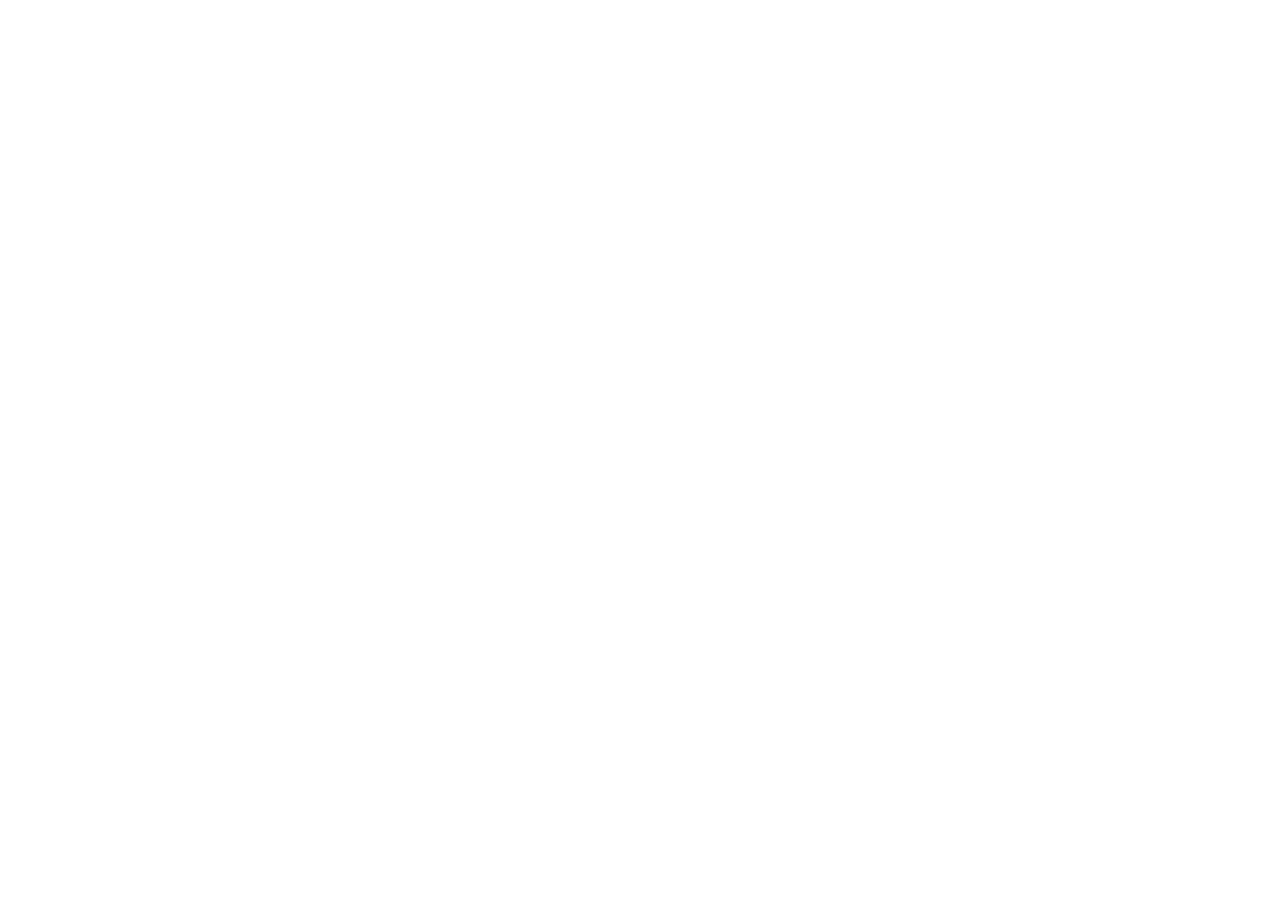
==== index.html @ 1903ab61 "Add files via upload" ====
<!DOCTYPE html>
<html lang="en">
<head>
    <meta charset="UTF-8">
    <meta name="viewport" content="width=device-width, initial-scale=1.0">
    <meta http-equiv="X-UA-Compatible" content="ie=edge">
    <title>Cult of Capital</title>
</head>
<body>
    
</body>
</html>
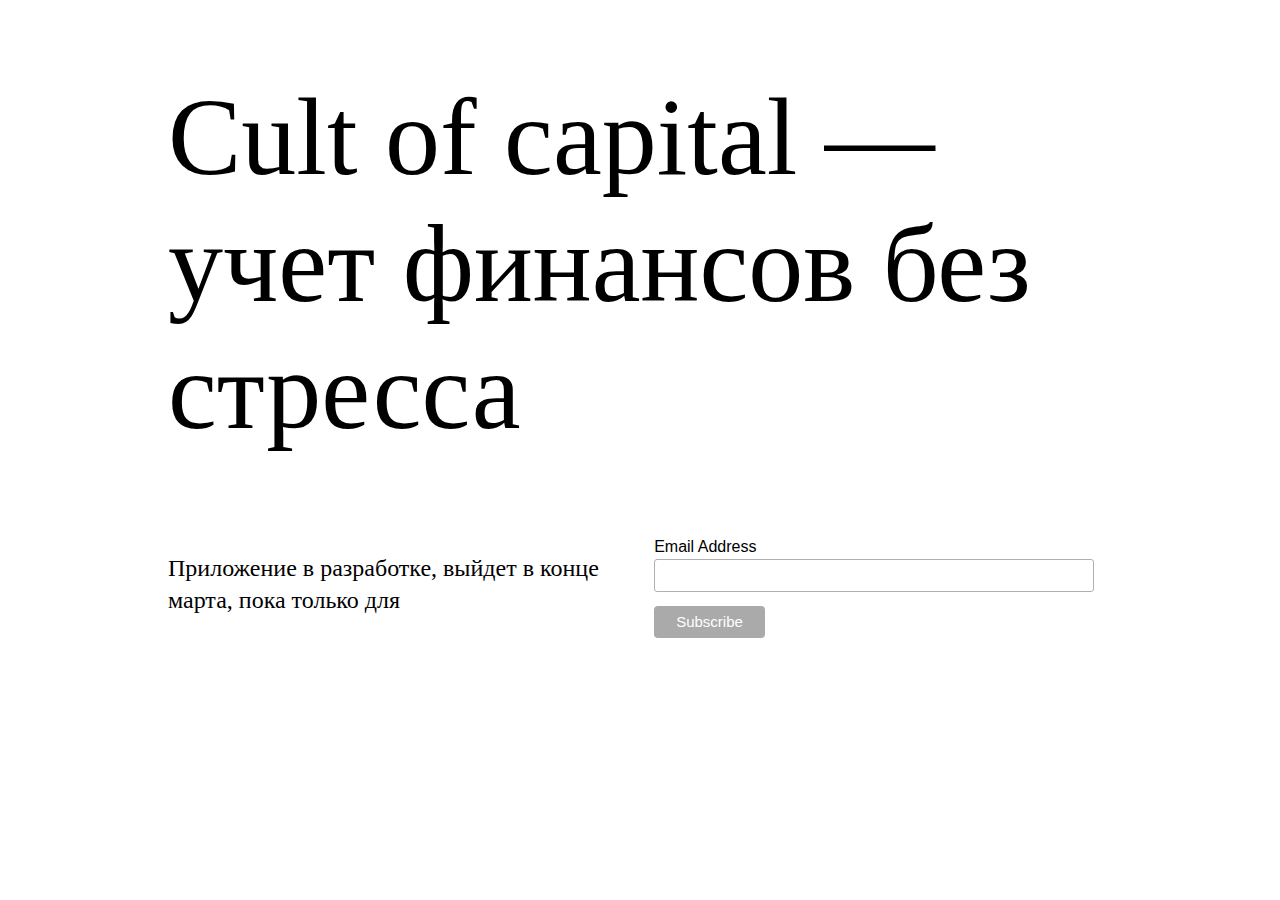
==== commit d7020910: "Add files via upload" ====
--- a/index.html
+++ b/index.html
@@ -1,12 +1,62 @@
 <!DOCTYPE html>
 <html lang="en">
+
 <head>
     <meta charset="UTF-8">
     <meta name="viewport" content="width=device-width, initial-scale=1.0">
     <meta http-equiv="X-UA-Compatible" content="ie=edge">
     <title>Cult of Capital</title>
+    <link rel="stylesheet" href="style.css">
 </head>
+
 <body>
-    
+    <div class="main-container"></div>
+    <div class="floor1">
+        <h1>Cult of capital — учет финансов без стресса</h1>
+    </div>
+    <div class="floor2">
+        <div class="subscription">
+            <div class="column1">
+                <p>Приложение в разработке, выйдет в конце марта, пока только для </p>
+            </div>
+            <div class="column2">
+                <!-- Begin Mailchimp Signup Form -->
+                <div id="mc_embed_signup">
+                    <form
+                        action="https://cultofcapital.us20.list-manage.com/subscribe/post?u=6a2fd727c67a32f6e194573ab&amp;id=bb003a6468"
+                        method="post" id="mc-embedded-subscribe-form" name="mc-embedded-subscribe-form" class="validate"
+                        target="_blank" novalidate>
+                        <div id="mc_embed_signup_scroll">
+                            <!-- <h2>Subscribe to our mailing list</h2>
+                            <div class="indicates-required"><span class="asterisk">*</span> indicates required</div> -->
+                            <div class="mc-field-group">
+                                <label for="mce-EMAIL">Email Address 
+                                    <!-- <span class="asterisk">*</span> -->
+                                </label>
+                                <input type="email" value="" name="EMAIL" class="required email" id="mce-EMAIL">
+                            </div>
+                            <div id="mce-responses" class="clear">
+                                <div class="response" id="mce-error-response" style="display:none"></div>
+                                <div class="response" id="mce-success-response" style="display:none"></div>
+                            </div>
+                            <!-- real people should not fill this in and expect good things - do not remove this or risk form bot signups-->
+                            <div style="position: absolute; left: -5000px;" aria-hidden="true"><input type="text"
+                                    name="b_6a2fd727c67a32f6e194573ab_bb003a6468" tabindex="-1" value=""></div>
+                            <div class="clear"><input type="submit" value="Subscribe" name="subscribe"
+                                    id="mc-embedded-subscribe" class="button"></div>
+                        </div>
+                    </form>
+                </div>
+                <script type='text/javascript'
+                    src='//s3.amazonaws.com/downloads.mailchimp.com/js/mc-validate.js'></script>
+                <script
+                    type='text/javascript'>(function ($) { window.fnames = new Array(); window.ftypes = new Array(); fnames[0] = 'EMAIL'; ftypes[0] = 'email'; }(jQuery)); var $mcj = jQuery.noConflict(true);</script>
+                <!--End mc_embed_signup-->
+            </div>
+        </div>
+    </div>
+    </div>
+
 </body>
+
 </html>--- a/style.css
+++ b/style.css
@@ -0,0 +1,294 @@
+* {
+    box-sizing: border-box;
+}
+
+@import url('https://rsms.me/inter/inter.css');
+html {
+    font-family: 'Inter', sans-serif;
+}
+
+@supports (font-variation-settings: normal) {
+    html {
+        font-family: 'Inter var', sans-serif;
+        height: 100%;
+        width: 100%;
+        max-width: 75%;
+        margin: auto;
+        padding-top: 20;
+    }
+}
+
+h1 {
+    font-family: Inter;
+    font-style: normal;
+    font-weight: normal;
+    font-size: 110px;
+    line-height: normal;
+    color: #000000;
+}
+
+p {
+    font-family: Inter;
+    font-style: normal;
+    font-weight: normal;
+    font-size: 24px;
+    line-height: 32px;
+}
+
+.subscription {
+    display: flex;
+    flex-direction: row;
+    justify-content: space-between;
+}
+
+.column1, .column2 {
+    min-width: 50%;
+}
+
+/* MailChimp Form Embed Code - Classic - 12/17/2015 v10.7 */
+
+#mc_embed_signup form {
+    display: block;
+    position: relative;
+    text-align: left;
+    padding: 10px 0 10px 3%
+}
+
+#mc_embed_signup h2 {
+    font-weight: bold;
+    padding: 0;
+    margin: 15px 0;
+    font-size: 1.4em;
+}
+
+#mc_embed_signup input {
+    border: 1px solid #ABB0B2;
+    -webkit-border-radius: 3px;
+    -moz-border-radius: 3px;
+    border-radius: 3px;
+}
+
+#mc_embed_signup input[type=checkbox] {
+    -webkit-appearance: checkbox;
+}
+
+#mc_embed_signup input[type=radio] {
+    -webkit-appearance: radio;
+}
+
+#mc_embed_signup input:focus {
+    border-color: #333;
+}
+
+#mc_embed_signup .button {
+    clear: both;
+    background-color: #aaa;
+    border: 0 none;
+    border-radius: 4px;
+    transition: all 0.23s ease-in-out 0s;
+    color: #FFFFFF;
+    cursor: pointer;
+    display: inline-block;
+    font-size: 15px;
+    font-weight: normal;
+    height: 32px;
+    line-height: 32px;
+    margin: 0 5px 10px 0;
+    padding: 0 22px;
+    text-align: center;
+    text-decoration: none;
+    vertical-align: top;
+    white-space: nowrap;
+    width: auto;
+}
+
+#mc_embed_signup .button:hover {
+    background-color: #777;
+}
+
+#mc_embed_signup .small-meta {
+    font-size: 11px;
+}
+
+#mc_embed_signup .nowrap {
+    white-space: nowrap;
+}
+
+#mc_embed_signup .mc-field-group {
+    clear: left;
+    position: relative;
+    width: 96%;
+    padding-bottom: 3%;
+    min-height: 50px;
+}
+
+#mc_embed_signup .size1of2 {
+    clear: none;
+    float: left;
+    display: inline-block;
+    width: 46%;
+    margin-right: 4%;
+}
+
+* html #mc_embed_signup .size1of2 {
+    margin-right: 2%;
+    /* Fix for IE6 double margins. */
+}
+
+#mc_embed_signup .mc-field-group label {
+    display: block;
+    margin-bottom: 3px;
+}
+
+#mc_embed_signup .mc-field-group input {
+    display: block;
+    width: 100%;
+    padding: 8px 0;
+    text-indent: 2%;
+}
+
+#mc_embed_signup .mc-field-group select {
+    display: inline-block;
+    width: 99%;
+    padding: 5px 0;
+    margin-bottom: 2px;
+}
+
+#mc_embed_signup .datefield, #mc_embed_signup .phonefield-us {
+    padding: 5px 0;
+}
+
+#mc_embed_signup .datefield input, #mc_embed_signup .phonefield-us input {
+    display: inline;
+    width: 60px;
+    margin: 0 2px;
+    letter-spacing: 1px;
+    text-align: center;
+    padding: 5px 0 2px 0;
+}
+
+#mc_embed_signup .phonefield-us .phonearea input, #mc_embed_signup .phonefield-us .phonedetail1 input {
+    width: 40px;
+}
+
+#mc_embed_signup .datefield .monthfield input, #mc_embed_signup .datefield .dayfield input {
+    width: 30px;
+}
+
+#mc_embed_signup .datefield label, #mc_embed_signup .phonefield-us label {
+    display: none;
+}
+
+#mc_embed_signup .indicates-required {
+    text-align: right;
+    font-size: 11px;
+    margin-right: 4%;
+}
+
+#mc_embed_signup .asterisk {
+    color: #e85c41;
+    font-size: 150%;
+    font-weight: normal;
+    position: relative;
+    top: 5px;
+}
+
+#mc_embed_signup .clear {
+    clear: both;
+}
+
+#mc_embed_signup .mc-field-group.input-group ul {
+    margin: 0;
+    padding: 5px 0;
+    list-style: none;
+}
+
+#mc_embed_signup .mc-field-group.input-group ul li {
+    display: block;
+    padding: 3px 0;
+    margin: 0;
+}
+
+#mc_embed_signup .mc-field-group.input-group label {
+    display: inline;
+}
+
+#mc_embed_signup .mc-field-group.input-group input {
+    display: inline;
+    width: auto;
+    border: none;
+}
+
+#mc_embed_signup div#mce-responses {
+    float: left;
+    top: -1.4em;
+    padding: 0em .5em 0em .5em;
+    overflow: hidden;
+    width: 90%;
+    margin: 0 5%;
+    clear: both;
+}
+
+#mc_embed_signup div.response {
+    margin: 1em 0;
+    padding: 1em .5em .5em 0;
+    font-weight: bold;
+    float: left;
+    top: -1.5em;
+    z-index: 1;
+    width: 80%;
+}
+
+#mc_embed_signup #mce-error-response {
+    display: none;
+}
+
+#mc_embed_signup #mce-success-response {
+    color: #529214;
+    display: none;
+}
+
+#mc_embed_signup label.error {
+    display: block;
+    float: none;
+    width: auto;
+    margin-left: 1.05em;
+    text-align: left;
+    padding: .5em 0;
+}
+
+#mc-embedded-subscribe {
+    clear: both;
+    width: auto;
+    display: block;
+    margin: 1em 0 1em 5%;
+}
+
+#mc_embed_signup #num-subscribers {
+    font-size: 1.1em;
+}
+
+#mc_embed_signup #num-subscribers span {
+    padding: .5em;
+    border: 1px solid #ccc;
+    margin-right: .5em;
+    font-weight: bold;
+}
+
+#mc_embed_signup #mc-embedded-subscribe-form div.mce_inline_error {
+    display: inline-block;
+    margin: 2px 0 1em 0;
+    padding: 5px 10px;
+    background-color: rgba(255, 255, 255, 0.85);
+    -webkit-border-radius: 3px;
+    -moz-border-radius: 3px;
+    border-radius: 3px;
+    font-size: 14px;
+    font-weight: normal;
+    z-index: 1;
+    color: #e85c41;
+}
+
+#mc_embed_signup #mc-embedded-subscribe-form input.mce_inline_error {
+    border: 2px solid #e85c41;
+}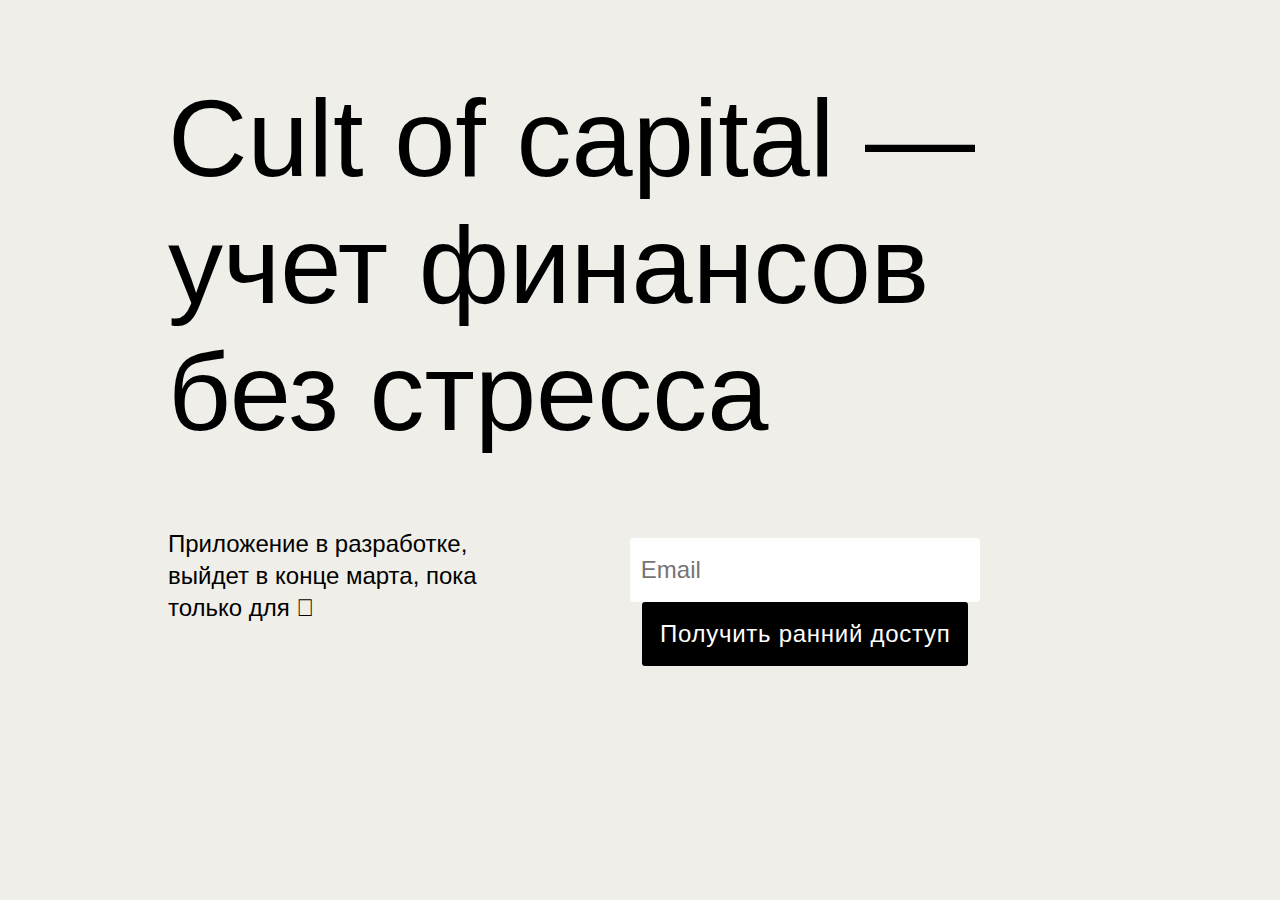
==== commit 06c80370: "Add files via upload" ====
--- a/index.html
+++ b/index.html
@@ -17,7 +17,7 @@
     <div class="floor2">
         <div class="subscription">
             <div class="column1">
-                <p>Приложение в разработке, выйдет в конце марта, пока только для </p>
+                <p>Приложение в разработке, выйдет в конце марта, пока только для </p>
             </div>
             <div class="column2">
                 <!-- Begin Mailchimp Signup Form -->
@@ -27,30 +27,18 @@
                         method="post" id="mc-embedded-subscribe-form" name="mc-embedded-subscribe-form" class="validate"
                         target="_blank" novalidate>
                         <div id="mc_embed_signup_scroll">
-                            <!-- <h2>Subscribe to our mailing list</h2>
-                            <div class="indicates-required"><span class="asterisk">*</span> indicates required</div> -->
-                            <div class="mc-field-group">
-                                <label for="mce-EMAIL">Email Address 
-                                    <!-- <span class="asterisk">*</span> -->
-                                </label>
-                                <input type="email" value="" name="EMAIL" class="required email" id="mce-EMAIL">
-                            </div>
-                            <div id="mce-responses" class="clear">
-                                <div class="response" id="mce-error-response" style="display:none"></div>
-                                <div class="response" id="mce-success-response" style="display:none"></div>
-                            </div>
+                            <!-- <label for="mce-EMAIL">Subscribe to our mailing list</label> -->
+                            <input type="email" value="" name="EMAIL" class="email" id="mce-EMAIL"
+                                placeholder="Email" required>
                             <!-- real people should not fill this in and expect good things - do not remove this or risk form bot signups-->
                             <div style="position: absolute; left: -5000px;" aria-hidden="true"><input type="text"
                                     name="b_6a2fd727c67a32f6e194573ab_bb003a6468" tabindex="-1" value=""></div>
-                            <div class="clear"><input type="submit" value="Subscribe" name="subscribe"
+                            <div class="clear"><input type="submit" value="Получить ранний доступ" name="subscribe"
                                     id="mc-embedded-subscribe" class="button"></div>
                         </div>
                     </form>
                 </div>
-                <script type='text/javascript'
-                    src='//s3.amazonaws.com/downloads.mailchimp.com/js/mc-validate.js'></script>
-                <script
-                    type='text/javascript'>(function ($) { window.fnames = new Array(); window.ftypes = new Array(); fnames[0] = 'EMAIL'; ftypes[0] = 'email'; }(jQuery)); var $mcj = jQuery.noConflict(true);</script>
+
                 <!--End mc_embed_signup-->
             </div>
         </div>
--- a/style.css
+++ b/style.css
@@ -18,9 +18,13 @@
     }
 }
 
+body {
+    background: #F0EEE8;
+}
+
 h1 {
-    font-family: Inter;
     font-style: normal;
+    font-family: 'Inter', sans-serif;
     font-weight: normal;
     font-size: 110px;
     line-height: normal;
@@ -28,7 +32,8 @@
 }
 
 p {
-    font-family: Inter;
+    margin: 0;
+    font-family: 'Inter', sans-serif;
     font-style: normal;
     font-weight: normal;
     font-size: 24px;
@@ -39,184 +44,85 @@
     display: flex;
     flex-direction: row;
     justify-content: space-between;
+    flex-wrap: wrap;
 }
 
-.column1, .column2 {
-    min-width: 50%;
+.column1 {
+    width: 35%;
+    min-width: 300px;
 }
 
-/* MailChimp Form Embed Code - Classic - 12/17/2015 v10.7 */
+.column2 {
+    width: 65%;
+    min-width: 300px;
+}
+
+/* MailChimp Form Embed Code - Horizontal Super Slim - 12/16/2015 v10.7
+Adapted from: http://blog.heyimcat.com/universal-signup-form/ */
 
 #mc_embed_signup form {
-    display: block;
-    position: relative;
-    text-align: left;
-    padding: 10px 0 10px 3%
+    text-align: center;
+    padding: 10px 0 10px 0;
 }
 
-#mc_embed_signup h2 {
-    font-weight: bold;
-    padding: 0;
-    margin: 15px 0;
-    font-size: 1.4em;
+.mc-field-group {
+    display: inline-block;
 }
 
-#mc_embed_signup input {
-    border: 1px solid #ABB0B2;
+/* positions input field horizontally */
+
+#mc_embed_signup input.email {
+    font-family: 'Inter', sans-serif;
+    font-size: 24px;
+    border: 1px solid white;
     -webkit-border-radius: 3px;
     -moz-border-radius: 3px;
     border-radius: 3px;
+    color: #343434;
+    background-color: #fff;
+    box-sizing: border-box;
+    height: 64px;
+    padding: 0px 0.4em;
+    display: inline-block;
+    margin: 0;
+    width: 350px;
+    vertical-align: top;
 }
 
-#mc_embed_signup input[type=checkbox] {
-    -webkit-appearance: checkbox;
+#mc_embed_signup label {
+    display: block;
+    font-size: 16px;
+    padding-bottom: 10px;
+    font-weight: bold;
 }
 
-#mc_embed_signup input[type=radio] {
-    -webkit-appearance: radio;
+#mc_embed_signup .clear {
+    display: inline-block;
 }
 
-#mc_embed_signup input:focus {
-    border-color: #333;
-}
+/* positions button horizontally in line with input */
 
 #mc_embed_signup .button {
-    clear: both;
-    background-color: #aaa;
-    border: 0 none;
-    border-radius: 4px;
+    font-size: 24px;
+    border: none;
+    -webkit-border-radius: 3px;
+    -moz-border-radius: 3px;
+    border-radius: 3px;
+    letter-spacing: .03em;
+    color: #fff;
+    background-color: #000000;
+    box-sizing: border-box;
+    height: 64px;
+    line-height: 32px;
+    padding: 0 18px;
+    display: inline-block;
+    margin: 0;
     transition: all 0.23s ease-in-out 0s;
-    color: #FFFFFF;
-    cursor: pointer;
-    display: inline-block;
-    font-size: 15px;
-    font-weight: normal;
-    height: 32px;
-    line-height: 32px;
-    margin: 0 5px 10px 0;
-    padding: 0 22px;
-    text-align: center;
-    text-decoration: none;
-    vertical-align: top;
-    white-space: nowrap;
-    width: auto;
 }
 
 #mc_embed_signup .button:hover {
     background-color: #777;
-}
-
-#mc_embed_signup .small-meta {
-    font-size: 11px;
-}
-
-#mc_embed_signup .nowrap {
-    white-space: nowrap;
-}
-
-#mc_embed_signup .mc-field-group {
-    clear: left;
-    position: relative;
-    width: 96%;
-    padding-bottom: 3%;
-    min-height: 50px;
-}
-
-#mc_embed_signup .size1of2 {
-    clear: none;
-    float: left;
-    display: inline-block;
-    width: 46%;
-    margin-right: 4%;
-}
-
-* html #mc_embed_signup .size1of2 {
-    margin-right: 2%;
-    /* Fix for IE6 double margins. */
-}
-
-#mc_embed_signup .mc-field-group label {
-    display: block;
-    margin-bottom: 3px;
-}
-
-#mc_embed_signup .mc-field-group input {
-    display: block;
-    width: 100%;
-    padding: 8px 0;
-    text-indent: 2%;
-}
-
-#mc_embed_signup .mc-field-group select {
-    display: inline-block;
-    width: 99%;
-    padding: 5px 0;
-    margin-bottom: 2px;
-}
-
-#mc_embed_signup .datefield, #mc_embed_signup .phonefield-us {
-    padding: 5px 0;
-}
-
-#mc_embed_signup .datefield input, #mc_embed_signup .phonefield-us input {
-    display: inline;
-    width: 60px;
-    margin: 0 2px;
-    letter-spacing: 1px;
-    text-align: center;
-    padding: 5px 0 2px 0;
-}
-
-#mc_embed_signup .phonefield-us .phonearea input, #mc_embed_signup .phonefield-us .phonedetail1 input {
-    width: 40px;
-}
-
-#mc_embed_signup .datefield .monthfield input, #mc_embed_signup .datefield .dayfield input {
-    width: 30px;
-}
-
-#mc_embed_signup .datefield label, #mc_embed_signup .phonefield-us label {
-    display: none;
-}
-
-#mc_embed_signup .indicates-required {
-    text-align: right;
-    font-size: 11px;
-    margin-right: 4%;
-}
-
-#mc_embed_signup .asterisk {
-    color: #e85c41;
-    font-size: 150%;
-    font-weight: normal;
-    position: relative;
-    top: 5px;
-}
-
-#mc_embed_signup .clear {
-    clear: both;
-}
-
-#mc_embed_signup .mc-field-group.input-group ul {
-    margin: 0;
-    padding: 5px 0;
-    list-style: none;
-}
-
-#mc_embed_signup .mc-field-group.input-group ul li {
-    display: block;
-    padding: 3px 0;
-    margin: 0;
-}
-
-#mc_embed_signup .mc-field-group.input-group label {
-    display: inline;
-}
-
-#mc_embed_signup .mc-field-group.input-group input {
-    display: inline;
-    width: auto;
-    border: none;
+    cursor: pointer;
 }
 
 #mc_embed_signup div#mce-responses {
@@ -257,38 +163,17 @@
     padding: .5em 0;
 }
 
-#mc-embedded-subscribe {
-    clear: both;
-    width: auto;
-    display: block;
-    margin: 1em 0 1em 5%;
-}
-
-#mc_embed_signup #num-subscribers {
-    font-size: 1.1em;
-}
-
-#mc_embed_signup #num-subscribers span {
-    padding: .5em;
-    border: 1px solid #ccc;
-    margin-right: .5em;
-    font-weight: bold;
-}
-
-#mc_embed_signup #mc-embedded-subscribe-form div.mce_inline_error {
-    display: inline-block;
-    margin: 2px 0 1em 0;
-    padding: 5px 10px;
-    background-color: rgba(255, 255, 255, 0.85);
-    -webkit-border-radius: 3px;
-    -moz-border-radius: 3px;
-    border-radius: 3px;
-    font-size: 14px;
-    font-weight: normal;
-    z-index: 1;
-    color: #e85c41;
-}
-
-#mc_embed_signup #mc-embedded-subscribe-form input.mce_inline_error {
-    border: 2px solid #e85c41;
+@media (max-width: 768px) {
+    #mc_embed_signup input.email {
+        width: 100%;
+        margin-bottom: 5px;
+    }
+    #mc_embed_signup .clear {
+        display: block;
+        width: 100%
+    }
+    #mc_embed_signup .button {
+        width: 100%;
+        margin: 0;
+    }
 }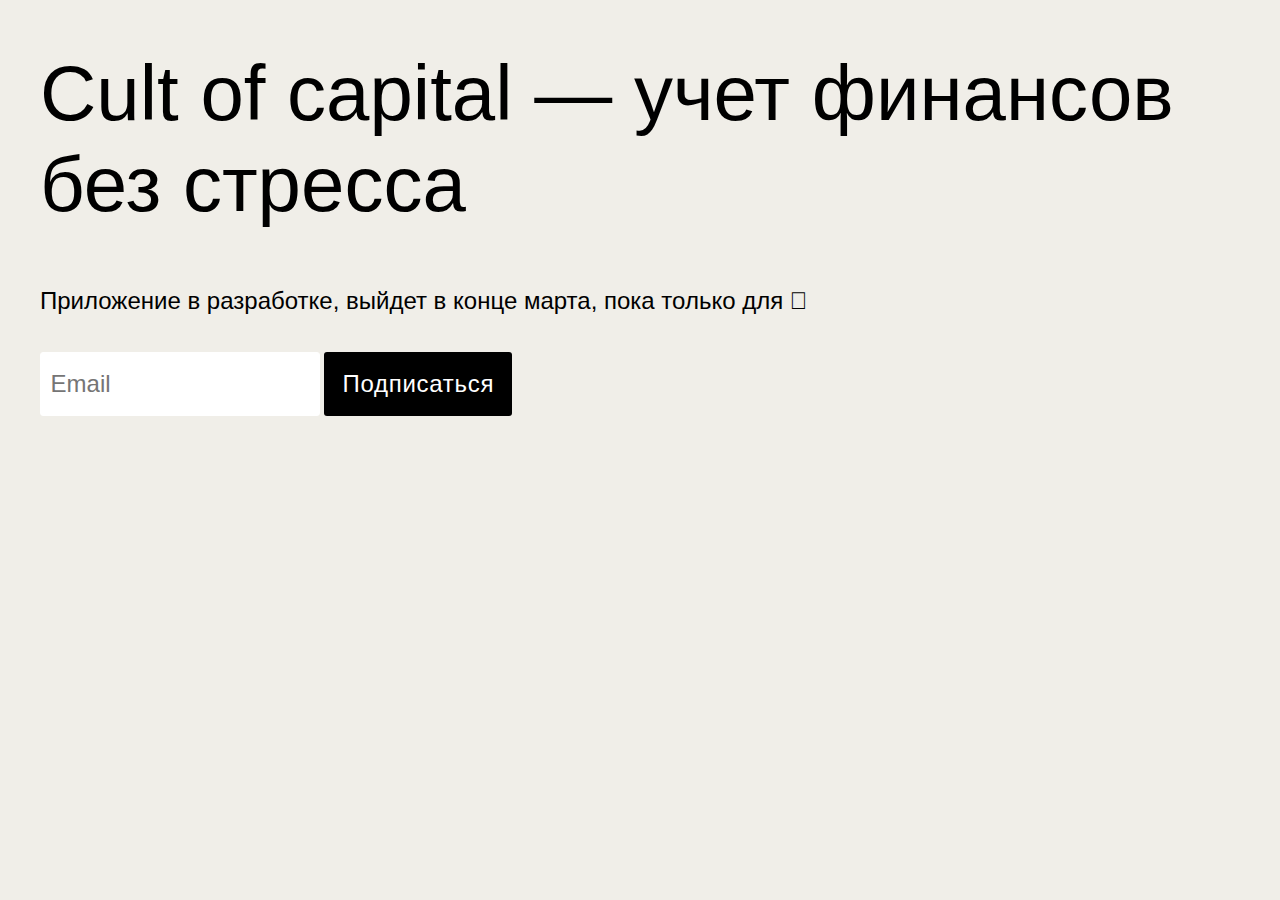
==== commit 8d9a4c31: "Add files via upload" ====
--- a/index.html
+++ b/index.html
@@ -7,19 +7,21 @@
     <meta http-equiv="X-UA-Compatible" content="ie=edge">
     <title>Cult of Capital</title>
     <link rel="stylesheet" href="style.css">
+    <link rel="shortcut icon" type="image/png" href="img/favicon.png" href="">
 </head>
 
 <body>
-    <div class="main-container"></div>
-    <div class="floor1">
-        <h1>Cult of capital — учет финансов без стресса</h1>
-    </div>
-    <div class="floor2">
-        <div class="subscription">
-            <div class="column1">
-                <p>Приложение в разработке, выйдет в конце марта, пока только для </p>
+    <div class="main-container">
+        <div class="row">
+            <div class="col-1">
+                <h1>Cult of capital — учет финансов без стресса</h1>
             </div>
-            <div class="column2">
+        </div>
+        <div class="row">
+            <div class="col-1">
+                <p class="small">Приложение в разработке, выйдет в конце марта, пока только для </p>
+            </div>
+            <div class="col-1">
                 <!-- Begin Mailchimp Signup Form -->
                 <div id="mc_embed_signup">
                     <form
@@ -28,12 +30,12 @@
                         target="_blank" novalidate>
                         <div id="mc_embed_signup_scroll">
                             <!-- <label for="mce-EMAIL">Subscribe to our mailing list</label> -->
-                            <input type="email" value="" name="EMAIL" class="email" id="mce-EMAIL"
-                                placeholder="Email" required>
+                            <input type="email" value="" name="EMAIL" class="email" id="mce-EMAIL" placeholder="Email"
+                                required>
                             <!-- real people should not fill this in and expect good things - do not remove this or risk form bot signups-->
                             <div style="position: absolute; left: -5000px;" aria-hidden="true"><input type="text"
                                     name="b_6a2fd727c67a32f6e194573ab_bb003a6468" tabindex="-1" value=""></div>
-                            <div class="clear"><input type="submit" value="Получить ранний доступ" name="subscribe"
+                            <div class="clear"><input type="submit" value="Подписаться" name="subscribe"
                                     id="mc-embedded-subscribe" class="button"></div>
                         </div>
                     </form>
@@ -41,8 +43,10 @@
 
                 <!--End mc_embed_signup-->
             </div>
+
+
+
         </div>
-    </div>
     </div>
 
 </body>
--- a/style.css
+++ b/style.css
@@ -14,7 +14,7 @@
         width: 100%;
         max-width: 75%;
         margin: auto;
-        padding-top: 20;
+        padding-top: 20px;
     }
 }
 
@@ -27,35 +27,69 @@
     font-family: 'Inter', sans-serif;
     font-weight: normal;
     font-size: 110px;
-    line-height: normal;
     color: #000000;
-}
-
-p {
+    margin: 0;
+    margin-bottom: 120px;
+}
+
+p.small {
     margin: 0;
     font-family: 'Inter', sans-serif;
     font-style: normal;
     font-weight: normal;
     font-size: 24px;
     line-height: 32px;
-}
-
-.subscription {
+    padding-top: 5px;
+    max-width: 80%;
+}
+
+.row {
     display: flex;
-    flex-direction: row;
-    justify-content: space-between;
-    flex-wrap: wrap;
-}
-
-.column1 {
-    width: 35%;
-    min-width: 300px;
-}
-
-.column2 {
-    width: 65%;
-    min-width: 300px;
-}
+    margin: 0;
+}
+
+.row .col-1 {
+    flex: 1;
+    padding-right: 25px;
+}
+@media (max-width: 1280px) {
+    .row {
+        display: block;
+    }
+    .col-1 {
+        width: 100%;
+        padding-top: 25px;
+    }
+    h1 {
+        font-size: 78px;
+        margin-bottom: 25px;
+    }
+    html {
+        max-width: 95%;
+        padding-top: 15px;
+    }
+}
+
+@media (max-width: 420px) {
+    .row {
+        display: block;
+    }
+    .col-1 {
+        width: 100%;
+        padding-top: 25px;
+    }
+    h1 {
+        font-size: 34px;
+        margin-bottom: 25px;
+    }   
+    html {
+        max-width: 95%;
+        padding-top: 15px;
+    }
+ 
+}
+
+
 
 /* MailChimp Form Embed Code - Horizontal Super Slim - 12/16/2015 v10.7
 Adapted from: http://blog.heyimcat.com/universal-signup-form/ */
@@ -63,6 +97,7 @@
 #mc_embed_signup form {
     text-align: center;
     padding: 10px 0 10px 0;
+    float: left;
 }
 
 .mc-field-group {
@@ -85,7 +120,7 @@
     padding: 0px 0.4em;
     display: inline-block;
     margin: 0;
-    width: 350px;
+    width: 280px;
     vertical-align: top;
 }
 
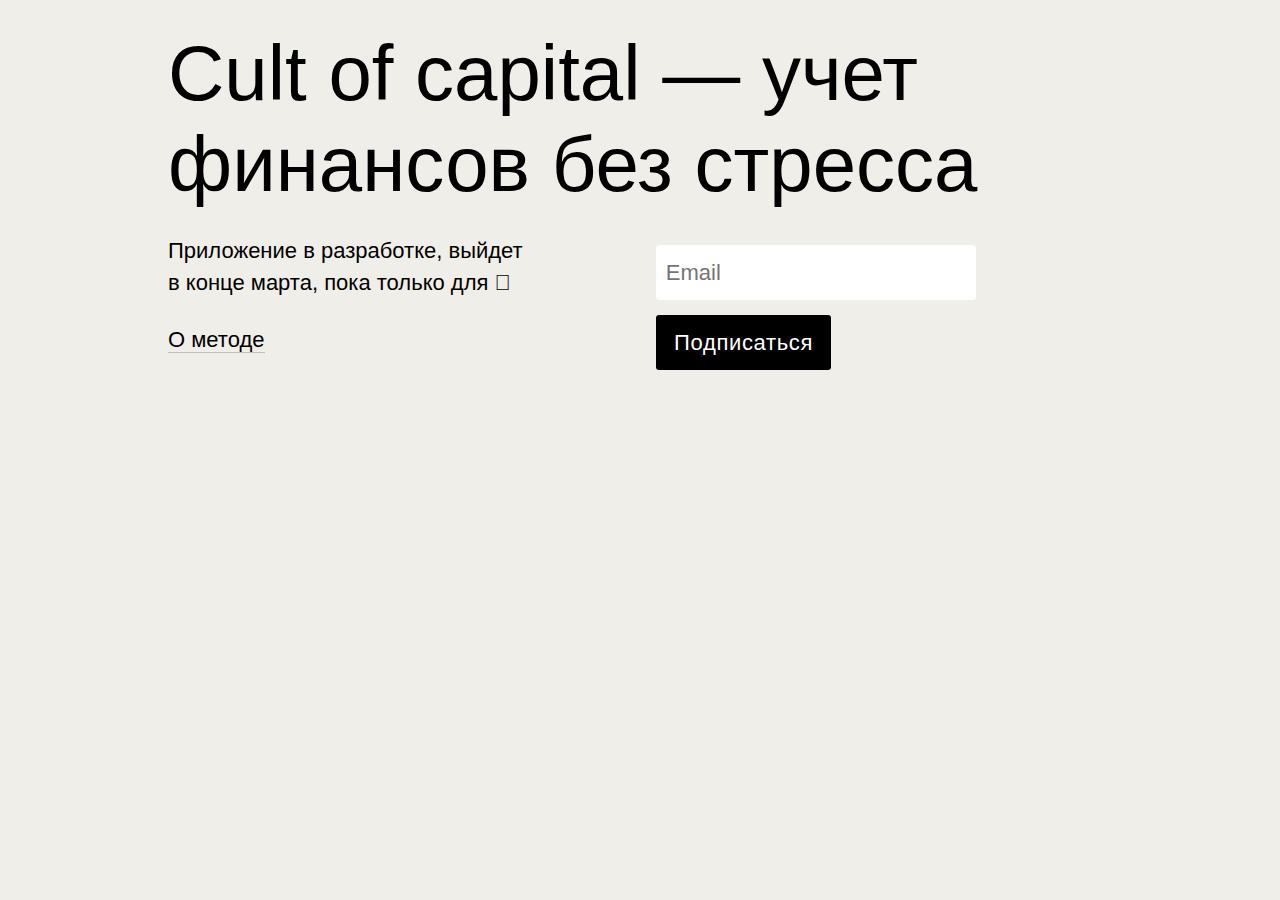
==== commit c1d9aed7: "Add files via upload" ====
--- a/index.html
+++ b/index.html
@@ -6,47 +6,54 @@
     <meta name="viewport" content="width=device-width, initial-scale=1.0">
     <meta http-equiv="X-UA-Compatible" content="ie=edge">
     <title>Cult of Capital</title>
-    <link rel="stylesheet" href="style.css">
+    <link rel="stylesheet" href="css/style.css">
+    <link rel="stylesheet" href="css/flexboxgrid.min.css" type="text/css">
     <link rel="shortcut icon" type="image/png" href="img/favicon.png" href="">
+
 </head>
 
 <body>
     <div class="main-container">
         <div class="row">
-            <div class="col-1">
-                <h1>Cult of capital — учет финансов без стресса</h1>
+            <div class="col-md-12 col-lg-12">
+                <div class="title-box">
+                    <h1>Cult of capital — учет финансов без стресса</h1>
+                </div>
             </div>
         </div>
         <div class="row">
-            <div class="col-1">
-                <p class="small">Приложение в разработке, выйдет в конце марта, пока только для </p>
+            <div class="col-md-6 col-lg-6">
+                <div class="paragraph-promo">
+                    <p class="small">Приложение в разработке, выйдет в конце марта, пока только для </p>
+                    <a href="/article.html">О методе</a>
+                </div>
             </div>
-            <div class="col-1">
-                <!-- Begin Mailchimp Signup Form -->
-                <div id="mc_embed_signup">
-                    <form
-                        action="https://cultofcapital.us20.list-manage.com/subscribe/post?u=6a2fd727c67a32f6e194573ab&amp;id=bb003a6468"
-                        method="post" id="mc-embedded-subscribe-form" name="mc-embedded-subscribe-form" class="validate"
-                        target="_blank" novalidate>
-                        <div id="mc_embed_signup_scroll">
-                            <!-- <label for="mce-EMAIL">Subscribe to our mailing list</label> -->
-                            <input type="email" value="" name="EMAIL" class="email" id="mce-EMAIL" placeholder="Email"
-                                required>
-                            <!-- real people should not fill this in and expect good things - do not remove this or risk form bot signups-->
-                            <div style="position: absolute; left: -5000px;" aria-hidden="true"><input type="text"
-                                    name="b_6a2fd727c67a32f6e194573ab_bb003a6468" tabindex="-1" value=""></div>
-                            <div class="clear"><input type="submit" value="Подписаться" name="subscribe"
-                                    id="mc-embedded-subscribe" class="button"></div>
-                        </div>
-                    </form>
+            <div class="col-md-6 col-lg-6">
+                <div class="subscription-form">
+                    <!-- Begin Mailchimp Signup Form -->
+                    <div id="mc_embed_signup">
+                        <form
+                            action="https://cultofcapital.us20.list-manage.com/subscribe/post?u=6a2fd727c67a32f6e194573ab&amp;id=bb003a6468"
+                            method="post" id="mc-embedded-subscribe-form" name="mc-embedded-subscribe-form"
+                            class="validate" target="_blank" novalidate>
+                            <div id="mc_embed_signup_scroll">
+                                <!-- <label for="mce-EMAIL">Subscribe to our mailing list</label> -->
+                                <input type="email" value="" name="EMAIL" class="email" id="mce-EMAIL"
+                                    placeholder="Email" required>
+                                <!-- real people should not fill this in and expect good things - do not remove this or risk form bot signups-->
+                                <div style="position: absolute; left: -5000px;" aria-hidden="true"><input type="text"
+                                        name="b_6a2fd727c67a32f6e194573ab_bb003a6468" tabindex="-1" value=""></div>
+                                <div class="clear"><input type="submit" value="Подписаться" name="subscribe"
+                                        id="mc-embedded-subscribe" class="button"></div>
+                            </div>
+                        </form>
+                    </div>
+
+                    <!--End mc_embed_signup-->
                 </div>
+            </div>
+        </div>
 
-                <!--End mc_embed_signup-->
-            </div>
-
-
-
-        </div>
     </div>
 
 </body>
--- a/css/style.css
+++ b/css/style.css
@@ -0,0 +1,257 @@
+* {
+    box-sizing: border-box;
+}
+
+@import url('https://rsms.me/inter/inter.css');
+html {
+    font-family: 'Inter', sans-serif;
+}
+
+@supports (font-variation-settings: normal) {
+    html {
+        font-family: 'Inter var', sans-serif;
+        height: 100%;
+        width: 100%;
+        max-width: 75%;
+        margin: auto;
+        padding-top: 20px;
+    }
+}
+
+body {
+    background: #F0EEE8;
+}
+
+h1 {
+    font-style: normal;
+    font-family: 'Inter', sans-serif;
+    font-weight: normal;
+    font-size: 110px;
+    color: #000000;
+    margin: 0;
+    margin-bottom: 80px;
+}
+
+h2 {
+    font-style: normal;
+    font-family: 'Inter', sans-serif;
+    font-weight: normal;
+    font-size: 70px;
+    color: #000000;
+    margin: 0;
+    margin-bottom: 80px;
+}
+
+p.small {
+    font-family: 'Inter', sans-serif;
+    font-style: normal;
+    font-weight: normal;
+    font-size: 22px;
+    line-height: 32px;
+    max-width: 80%;
+    margin-bottom: 25px;
+    margin-top: 0px;
+}
+
+.factoid {
+    margin: 0;
+    font-family: 'Inter', sans-serif;
+    font-style: normal;
+    font-weight: normal;
+    font-size: 28px;
+    line-height: 32px;
+    max-width: 80%;
+    margin-bottom: 25px;
+
+}
+
+a {
+    font-family: 'Inter', sans-serif;
+    font-style: normal;
+    font-weight: normal;
+    font-size: 22px;
+    line-height: 32px;
+    padding-top: 5px;
+    max-width: 80%;
+    color: #000000;
+    text-decoration: none;
+    border-bottom-width: 1px;
+    border-bottom-style: solid;
+    border-bottom-color: rgb(1, 1, 1, 0.2);
+}
+
+a:hover {
+    font-family: 'Inter', sans-serif;
+    font-style: normal;
+    font-weight: normal;
+    font-size: 22px;
+    line-height: 32px;
+    padding-top: 5px;
+    max-width: 80%;
+    color: #000000;
+    text-decoration: none;
+    border-bottom-width: 1px;
+    border-bottom-style: solid;
+    border-bottom-color: rgb(1, 1, 1, 0.4)
+}
+
+.paragraph-promo {
+    margin-bottom: 25px;
+}
+
+.icons {
+    text-decoration: none;
+    border-bottom-width: 0px;
+}
+
+.icons:hover {
+    opacity: 0.5;
+    border-bottom-width: 0px;
+}
+
+.article-background {
+    background: #ffffff;
+    padding-top: 80px;
+}
+
+.subscription-section {
+    margin-top: 25px;
+}
+
+@media (max-width: 1280px) {
+    h1 {
+        font-size: 78px;
+        margin-bottom: 25px;
+    }
+}
+
+@media (max-width: 420px) {
+    h1 {
+        font-size: 34px;
+        margin-bottom: 25px;
+    }
+}
+
+/* MailChimp Form Embed Code - Horizontal Super Slim - 12/16/2015 v10.7
+Adapted from: http://blog.heyimcat.com/universal-signup-form/ */
+
+#mc_embed_signup form {
+    /* text-align: center; */
+    padding: 10px 0 10px 0;
+    float: left;
+}
+
+.mc-field-group {
+    display: inline-block;
+}
+
+/* positions input field horizontally */
+
+#mc_embed_signup input.email {
+    font-family: 'Inter', sans-serif;
+    font-size: 22px;
+    border: 1px solid white;
+    -webkit-border-radius: 3px;
+    -moz-border-radius: 3px;
+    border-radius: 3px;
+    color: #343434;
+    background-color: #fff;
+    box-sizing: border-box;
+    height: 55px;
+    padding: 0px 0.4em;
+    display: inline-block;
+    margin: 0;
+    margin-bottom: 15px;
+    width: 320px;
+    vertical-align: top;
+    margin-right: 20px;
+}
+
+#mc_embed_signup label {
+    display: block;
+    font-size: 22px;
+    padding-bottom: 10px;
+    font-weight: bold;
+}
+
+#mc_embed_signup .clear {
+    display: inline-block;
+}
+
+/* positions button horizontally in line with input */
+
+#mc_embed_signup .button {
+    font-size: 22px;
+    border: none;
+    -webkit-border-radius: 3px;
+    -moz-border-radius: 3px;
+    border-radius: 3px;
+    letter-spacing: .03em;
+    color: #fff;
+    background-color: #000000;
+    box-sizing: border-box;
+    height: 55px;
+    line-height: 32px;
+    padding: 0 18px;
+    display: inline-block;
+    margin: 0;
+    transition: all 0.23s ease-in-out 0s;
+}
+
+#mc_embed_signup .button:hover {
+    background-color: #777;
+    cursor: pointer;
+}
+
+#mc_embed_signup div#mce-responses {
+    float: left;
+    top: -1.4em;
+    padding: 0em .5em 0em .5em;
+    overflow: hidden;
+    width: 90%;
+    margin: 0 5%;
+    clear: both;
+}
+
+#mc_embed_signup div.response {
+    margin: 1em 0;
+    padding: 1em .5em .5em 0;
+    font-weight: bold;
+    float: left;
+    top: -1.5em;
+    z-index: 1;
+    width: 80%;
+}
+
+#mc_embed_signup #mce-error-response {
+    display: none;
+}
+
+#mc_embed_signup #mce-success-response {
+    color: #529214;
+    display: none;
+}
+
+#mc_embed_signup label.error {
+    display: block;
+    float: none;
+    width: auto;
+    margin-left: 1.05em;
+    text-align: left;
+    padding: .5em 0;
+}
+
+@media (max-width: 768px) {
+    #mc_embed_signup input.email {
+        width: 100%;
+        margin-bottom: 5px;
+    }
+    #mc_embed_signup .clear {
+        display: block;
+        width: 100%
+    }
+    #mc_embed_signup .button {
+        width: 100%;
+        margin: 0;
+    }
+}--- a/css/flexboxgrid.min.css
+++ b/css/flexboxgrid.min.css
@@ -0,0 +1,739 @@
+.container-fluid {
+    margin-right: auto;
+    margin-left: auto;
+    padding-right: 2rem;
+    padding-left: 2rem
+}
+
+.row {
+    box-sizing: border-box;
+    display: -ms-flexbox;
+    display: -webkit-box;
+    display: flex;
+    -ms-flex: 0 1 auto;
+    -webkit-box-flex: 0;
+    flex: 0 1 auto;
+    -ms-flex-direction: row;
+    -webkit-box-orient: horizontal;
+    -webkit-box-direction: normal;
+    flex-direction: row;
+    -ms-flex-wrap: wrap;
+    flex-wrap: wrap;
+    margin-right: -1rem;
+    margin-left: -1rem
+}
+
+.row.reverse {
+    -ms-flex-direction: row-reverse;
+    -webkit-box-orient: horizontal;
+    -webkit-box-direction: reverse;
+    flex-direction: row-reverse
+}
+
+.col.reverse {
+    -ms-flex-direction: column-reverse;
+    -webkit-box-orient: vertical;
+    -webkit-box-direction: reverse;
+    flex-direction: column-reverse
+}
+
+.col-xs, .col-xs-1, .col-xs-10, .col-xs-11, .col-xs-12, .col-xs-2, .col-xs-3, .col-xs-4, .col-xs-5, .col-xs-6, .col-xs-7, .col-xs-8, .col-xs-9 {
+    box-sizing: border-box;
+    -ms-flex: 0 0 auto;
+    -webkit-box-flex: 0;
+    flex: 0 0 auto;
+    padding-right: 1rem;
+    padding-left: 1rem
+}
+
+.col-xs {
+    -webkit-flex-grow: 1;
+    -ms-flex-positive: 1;
+    -webkit-box-flex: 1;
+    flex-grow: 1;
+    -ms-flex-preferred-size: 0;
+    flex-basis: 0;
+    max-width: 100%
+}
+
+.col-xs-1 {
+    -ms-flex-preferred-size: 8.333%;
+    flex-basis: 8.333%;
+    max-width: 8.333%
+}
+
+.col-xs-2 {
+    -ms-flex-preferred-size: 16.667%;
+    flex-basis: 16.667%;
+    max-width: 16.667%
+}
+
+.col-xs-3 {
+    -ms-flex-preferred-size: 25%;
+    flex-basis: 25%;
+    max-width: 25%
+}
+
+.col-xs-4 {
+    -ms-flex-preferred-size: 33.333%;
+    flex-basis: 33.333%;
+    max-width: 33.333%
+}
+
+.col-xs-5 {
+    -ms-flex-preferred-size: 41.667%;
+    flex-basis: 41.667%;
+    max-width: 41.667%
+}
+
+.col-xs-6 {
+    -ms-flex-preferred-size: 50%;
+    flex-basis: 50%;
+    max-width: 50%
+}
+
+.col-xs-7 {
+    -ms-flex-preferred-size: 58.333%;
+    flex-basis: 58.333%;
+    max-width: 58.333%
+}
+
+.col-xs-8 {
+    -ms-flex-preferred-size: 66.667%;
+    flex-basis: 66.667%;
+    max-width: 66.667%
+}
+
+.col-xs-9 {
+    -ms-flex-preferred-size: 75%;
+    flex-basis: 75%;
+    max-width: 75%
+}
+
+.col-xs-10 {
+    -ms-flex-preferred-size: 83.333%;
+    flex-basis: 83.333%;
+    max-width: 83.333%
+}
+
+.col-xs-11 {
+    -ms-flex-preferred-size: 91.667%;
+    flex-basis: 91.667%;
+    max-width: 91.667%
+}
+
+.col-xs-12 {
+    -ms-flex-preferred-size: 100%;
+    flex-basis: 100%;
+    max-width: 100%
+}
+
+.col-xs-offset-1 {
+    margin-left: 8.333%
+}
+
+.col-xs-offset-2 {
+    margin-left: 16.667%
+}
+
+.col-xs-offset-3 {
+    margin-left: 25%
+}
+
+.col-xs-offset-4 {
+    margin-left: 33.333%
+}
+
+.col-xs-offset-5 {
+    margin-left: 41.667%
+}
+
+.col-xs-offset-6 {
+    margin-left: 50%
+}
+
+.col-xs-offset-7 {
+    margin-left: 58.333%
+}
+
+.col-xs-offset-8 {
+    margin-left: 66.667%
+}
+
+.col-xs-offset-9 {
+    margin-left: 75%
+}
+
+.col-xs-offset-10 {
+    margin-left: 83.333%
+}
+
+.col-xs-offset-11 {
+    margin-left: 91.667%
+}
+
+.start-xs {
+    -ms-flex-pack: start;
+    -webkit-box-pack: start;
+    justify-content: flex-start;
+    text-align: start
+}
+
+.center-xs {
+    -ms-flex-pack: center;
+    -webkit-box-pack: center;
+    justify-content: center;
+    text-align: center
+}
+
+.end-xs {
+    -ms-flex-pack: end;
+    -webkit-box-pack: end;
+    justify-content: flex-end;
+    text-align: end
+}
+
+.top-xs {
+    -ms-flex-align: start;
+    -webkit-box-align: start;
+    align-items: flex-start
+}
+
+.middle-xs {
+    -ms-flex-align: center;
+    -webkit-box-align: center;
+    align-items: center
+}
+
+.bottom-xs {
+    -ms-flex-align: end;
+    -webkit-box-align: end;
+    align-items: flex-end
+}
+
+.around-xs {
+    -ms-flex-pack: distribute;
+    justify-content: space-around
+}
+
+.between-xs {
+    -ms-flex-pack: justify;
+    -webkit-box-pack: justify;
+    justify-content: space-between
+}
+
+.first-xs {
+    -ms-flex-order: -1;
+    -webkit-box-ordinal-group: 0;
+    order: -1
+}
+
+.last-xs {
+    -ms-flex-order: 1;
+    -webkit-box-ordinal-group: 2;
+    order: 1
+}
+
+@media only screen and (min-width:48em) {
+    .container {
+        width: 46rem
+    }
+    .col-sm, .col-sm-1, .col-sm-10, .col-sm-11, .col-sm-12, .col-sm-2, .col-sm-3, .col-sm-4, .col-sm-5, .col-sm-6, .col-sm-7, .col-sm-8, .col-sm-9 {
+        box-sizing: border-box;
+        -ms-flex: 0 0 auto;
+        -webkit-box-flex: 0;
+        flex: 0 0 auto;
+        padding-right: 1rem;
+        padding-left: 1rem
+    }
+    .col-sm {
+        -webkit-flex-grow: 1;
+        -ms-flex-positive: 1;
+        -webkit-box-flex: 1;
+        flex-grow: 1;
+        -ms-flex-preferred-size: 0;
+        flex-basis: 0;
+        max-width: 100%
+    }
+    .col-sm-1 {
+        -ms-flex-preferred-size: 8.333%;
+        flex-basis: 8.333%;
+        max-width: 8.333%
+    }
+    .col-sm-2 {
+        -ms-flex-preferred-size: 16.667%;
+        flex-basis: 16.667%;
+        max-width: 16.667%
+    }
+    .col-sm-3 {
+        -ms-flex-preferred-size: 25%;
+        flex-basis: 25%;
+        max-width: 25%
+    }
+    .col-sm-4 {
+        -ms-flex-preferred-size: 33.333%;
+        flex-basis: 33.333%;
+        max-width: 33.333%
+    }
+    .col-sm-5 {
+        -ms-flex-preferred-size: 41.667%;
+        flex-basis: 41.667%;
+        max-width: 41.667%
+    }
+    .col-sm-6 {
+        -ms-flex-preferred-size: 50%;
+        flex-basis: 50%;
+        max-width: 50%
+    }
+    .col-sm-7 {
+        -ms-flex-preferred-size: 58.333%;
+        flex-basis: 58.333%;
+        max-width: 58.333%
+    }
+    .col-sm-8 {
+        -ms-flex-preferred-size: 66.667%;
+        flex-basis: 66.667%;
+        max-width: 66.667%
+    }
+    .col-sm-9 {
+        -ms-flex-preferred-size: 75%;
+        flex-basis: 75%;
+        max-width: 75%
+    }
+    .col-sm-10 {
+        -ms-flex-preferred-size: 83.333%;
+        flex-basis: 83.333%;
+        max-width: 83.333%
+    }
+    .col-sm-11 {
+        -ms-flex-preferred-size: 91.667%;
+        flex-basis: 91.667%;
+        max-width: 91.667%
+    }
+    .col-sm-12 {
+        -ms-flex-preferred-size: 100%;
+        flex-basis: 100%;
+        max-width: 100%
+    }
+    .col-sm-offset-1 {
+        margin-left: 8.333%
+    }
+    .col-sm-offset-2 {
+        margin-left: 16.667%
+    }
+    .col-sm-offset-3 {
+        margin-left: 25%
+    }
+    .col-sm-offset-4 {
+        margin-left: 33.333%
+    }
+    .col-sm-offset-5 {
+        margin-left: 41.667%
+    }
+    .col-sm-offset-6 {
+        margin-left: 50%
+    }
+    .col-sm-offset-7 {
+        margin-left: 58.333%
+    }
+    .col-sm-offset-8 {
+        margin-left: 66.667%
+    }
+    .col-sm-offset-9 {
+        margin-left: 75%
+    }
+    .col-sm-offset-10 {
+        margin-left: 83.333%
+    }
+    .col-sm-offset-11 {
+        margin-left: 91.667%
+    }
+    .start-sm {
+        -ms-flex-pack: start;
+        -webkit-box-pack: start;
+        justify-content: flex-start;
+        text-align: start
+    }
+    .center-sm {
+        -ms-flex-pack: center;
+        -webkit-box-pack: center;
+        justify-content: center;
+        text-align: center
+    }
+    .end-sm {
+        -ms-flex-pack: end;
+        -webkit-box-pack: end;
+        justify-content: flex-end;
+        text-align: end
+    }
+    .top-sm {
+        -ms-flex-align: start;
+        -webkit-box-align: start;
+        align-items: flex-start
+    }
+    .middle-sm {
+        -ms-flex-align: center;
+        -webkit-box-align: center;
+        align-items: center
+    }
+    .bottom-sm {
+        -ms-flex-align: end;
+        -webkit-box-align: end;
+        align-items: flex-end
+    }
+    .around-sm {
+        -ms-flex-pack: distribute;
+        justify-content: space-around
+    }
+    .between-sm {
+        -ms-flex-pack: justify;
+        -webkit-box-pack: justify;
+        justify-content: space-between
+    }
+    .first-sm {
+        -ms-flex-order: -1;
+        -webkit-box-ordinal-group: 0;
+        order: -1
+    }
+    .last-sm {
+        -ms-flex-order: 1;
+        -webkit-box-ordinal-group: 2;
+        order: 1
+    }
+}
+
+@media only screen and (min-width:62em) {
+    .container {
+        width: 61rem
+    }
+    .col-md, .col-md-1, .col-md-10, .col-md-11, .col-md-12, .col-md-2, .col-md-3, .col-md-4, .col-md-5, .col-md-6, .col-md-7, .col-md-8, .col-md-9 {
+        box-sizing: border-box;
+        -ms-flex: 0 0 auto;
+        -webkit-box-flex: 0;
+        flex: 0 0 auto;
+        padding-right: 1rem;
+        padding-left: 1rem
+    }
+    .col-md {
+        -webkit-flex-grow: 1;
+        -ms-flex-positive: 1;
+        -webkit-box-flex: 1;
+        flex-grow: 1;
+        -ms-flex-preferred-size: 0;
+        flex-basis: 0;
+        max-width: 100%
+    }
+    .col-md-1 {
+        -ms-flex-preferred-size: 8.333%;
+        flex-basis: 8.333%;
+        max-width: 8.333%
+    }
+    .col-md-2 {
+        -ms-flex-preferred-size: 16.667%;
+        flex-basis: 16.667%;
+        max-width: 16.667%
+    }
+    .col-md-3 {
+        -ms-flex-preferred-size: 25%;
+        flex-basis: 25%;
+        max-width: 25%
+    }
+    .col-md-4 {
+        -ms-flex-preferred-size: 33.333%;
+        flex-basis: 33.333%;
+        max-width: 33.333%
+    }
+    .col-md-5 {
+        -ms-flex-preferred-size: 41.667%;
+        flex-basis: 41.667%;
+        max-width: 41.667%
+    }
+    .col-md-6 {
+        -ms-flex-preferred-size: 50%;
+        flex-basis: 50%;
+        max-width: 50%
+    }
+    .col-md-7 {
+        -ms-flex-preferred-size: 58.333%;
+        flex-basis: 58.333%;
+        max-width: 58.333%
+    }
+    .col-md-8 {
+        -ms-flex-preferred-size: 66.667%;
+        flex-basis: 66.667%;
+        max-width: 66.667%
+    }
+    .col-md-9 {
+        -ms-flex-preferred-size: 75%;
+        flex-basis: 75%;
+        max-width: 75%
+    }
+    .col-md-10 {
+        -ms-flex-preferred-size: 83.333%;
+        flex-basis: 83.333%;
+        max-width: 83.333%
+    }
+    .col-md-11 {
+        -ms-flex-preferred-size: 91.667%;
+        flex-basis: 91.667%;
+        max-width: 91.667%
+    }
+    .col-md-12 {
+        -ms-flex-preferred-size: 100%;
+        flex-basis: 100%;
+        max-width: 100%
+    }
+    .col-md-offset-1 {
+        margin-left: 8.333%
+    }
+    .col-md-offset-2 {
+        margin-left: 16.667%
+    }
+    .col-md-offset-3 {
+        margin-left: 25%
+    }
+    .col-md-offset-4 {
+        margin-left: 33.333%
+    }
+    .col-md-offset-5 {
+        margin-left: 41.667%
+    }
+    .col-md-offset-6 {
+        margin-left: 50%
+    }
+    .col-md-offset-7 {
+        margin-left: 58.333%
+    }
+    .col-md-offset-8 {
+        margin-left: 66.667%
+    }
+    .col-md-offset-9 {
+        margin-left: 75%
+    }
+    .col-md-offset-10 {
+        margin-left: 83.333%
+    }
+    .col-md-offset-11 {
+        margin-left: 91.667%
+    }
+    .start-md {
+        -ms-flex-pack: start;
+        -webkit-box-pack: start;
+        justify-content: flex-start;
+        text-align: start
+    }
+    .center-md {
+        -ms-flex-pack: center;
+        -webkit-box-pack: center;
+        justify-content: center;
+        text-align: center
+    }
+    .end-md {
+        -ms-flex-pack: end;
+        -webkit-box-pack: end;
+        justify-content: flex-end;
+        text-align: end
+    }
+    .top-md {
+        -ms-flex-align: start;
+        -webkit-box-align: start;
+        align-items: flex-start
+    }
+    .middle-md {
+        -ms-flex-align: center;
+        -webkit-box-align: center;
+        align-items: center
+    }
+    .bottom-md {
+        -ms-flex-align: end;
+        -webkit-box-align: end;
+        align-items: flex-end
+    }
+    .around-md {
+        -ms-flex-pack: distribute;
+        justify-content: space-around
+    }
+    .between-md {
+        -ms-flex-pack: justify;
+        -webkit-box-pack: justify;
+        justify-content: space-between
+    }
+    .first-md {
+        -ms-flex-order: -1;
+        -webkit-box-ordinal-group: 0;
+        order: -1
+    }
+    .last-md {
+        -ms-flex-order: 1;
+        -webkit-box-ordinal-group: 2;
+        order: 1
+    }
+}
+
+@media only screen and (min-width:75em) {
+    .container {
+        width: 71rem
+    }
+    .col-lg, .col-lg-1, .col-lg-10, .col-lg-11, .col-lg-12, .col-lg-2, .col-lg-3, .col-lg-4, .col-lg-5, .col-lg-6, .col-lg-7, .col-lg-8, .col-lg-9 {
+        box-sizing: border-box;
+        -ms-flex: 0 0 auto;
+        -webkit-box-flex: 0;
+        flex: 0 0 auto;
+        padding-right: 1rem;
+        padding-left: 1rem
+    }
+    .col-lg {
+        -webkit-flex-grow: 1;
+        -ms-flex-positive: 1;
+        -webkit-box-flex: 1;
+        flex-grow: 1;
+        -ms-flex-preferred-size: 0;
+        flex-basis: 0;
+        max-width: 100%
+    }
+    .col-lg-1 {
+        -ms-flex-preferred-size: 8.333%;
+        flex-basis: 8.333%;
+        max-width: 8.333%
+    }
+    .col-lg-2 {
+        -ms-flex-preferred-size: 16.667%;
+        flex-basis: 16.667%;
+        max-width: 16.667%
+    }
+    .col-lg-3 {
+        -ms-flex-preferred-size: 25%;
+        flex-basis: 25%;
+        max-width: 25%
+    }
+    .col-lg-4 {
+        -ms-flex-preferred-size: 33.333%;
+        flex-basis: 33.333%;
+        max-width: 33.333%
+    }
+    .col-lg-5 {
+        -ms-flex-preferred-size: 41.667%;
+        flex-basis: 41.667%;
+        max-width: 41.667%
+    }
+    .col-lg-6 {
+        -ms-flex-preferred-size: 50%;
+        flex-basis: 50%;
+        max-width: 50%
+    }
+    .col-lg-7 {
+        -ms-flex-preferred-size: 58.333%;
+        flex-basis: 58.333%;
+        max-width: 58.333%
+    }
+    .col-lg-8 {
+        -ms-flex-preferred-size: 66.667%;
+        flex-basis: 66.667%;
+        max-width: 66.667%
+    }
+    .col-lg-9 {
+        -ms-flex-preferred-size: 75%;
+        flex-basis: 75%;
+        max-width: 75%
+    }
+    .col-lg-10 {
+        -ms-flex-preferred-size: 83.333%;
+        flex-basis: 83.333%;
+        max-width: 83.333%
+    }
+    .col-lg-11 {
+        -ms-flex-preferred-size: 91.667%;
+        flex-basis: 91.667%;
+        max-width: 91.667%
+    }
+    .col-lg-12 {
+        -ms-flex-preferred-size: 100%;
+        flex-basis: 100%;
+        max-width: 100%
+    }
+    .col-lg-offset-1 {
+        margin-left: 8.333%
+    }
+    .col-lg-offset-2 {
+        margin-left: 16.667%
+    }
+    .col-lg-offset-3 {
+        margin-left: 25%
+    }
+    .col-lg-offset-4 {
+        margin-left: 33.333%
+    }
+    .col-lg-offset-5 {
+        margin-left: 41.667%
+    }
+    .col-lg-offset-6 {
+        margin-left: 50%
+    }
+    .col-lg-offset-7 {
+        margin-left: 58.333%
+    }
+    .col-lg-offset-8 {
+        margin-left: 66.667%
+    }
+    .col-lg-offset-9 {
+        margin-left: 75%
+    }
+    .col-lg-offset-10 {
+        margin-left: 83.333%
+    }
+    .col-lg-offset-11 {
+        margin-left: 91.667%
+    }
+    .start-lg {
+        -ms-flex-pack: start;
+        -webkit-box-pack: start;
+        justify-content: flex-start;
+        text-align: start
+    }
+    .center-lg {
+        -ms-flex-pack: center;
+        -webkit-box-pack: center;
+        justify-content: center;
+        text-align: center
+    }
+    .end-lg {
+        -ms-flex-pack: end;
+        -webkit-box-pack: end;
+        justify-content: flex-end;
+        text-align: end
+    }
+    .top-lg {
+        -ms-flex-align: start;
+        -webkit-box-align: start;
+        align-items: flex-start
+    }
+    .middle-lg {
+        -ms-flex-align: center;
+        -webkit-box-align: center;
+        align-items: center
+    }
+    .bottom-lg {
+        -ms-flex-align: end;
+        -webkit-box-align: end;
+        align-items: flex-end
+    }
+    .around-lg {
+        -ms-flex-pack: distribute;
+        justify-content: space-around
+    }
+    .between-lg {
+        -ms-flex-pack: justify;
+        -webkit-box-pack: justify;
+        justify-content: space-between
+    }
+    .first-lg {
+        -ms-flex-order: -1;
+        -webkit-box-ordinal-group: 0;
+        order: -1
+    }
+    .last-lg {
+        -ms-flex-order: 1;
+        -webkit-box-ordinal-group: 2;
+        order: 1
+    }
+}